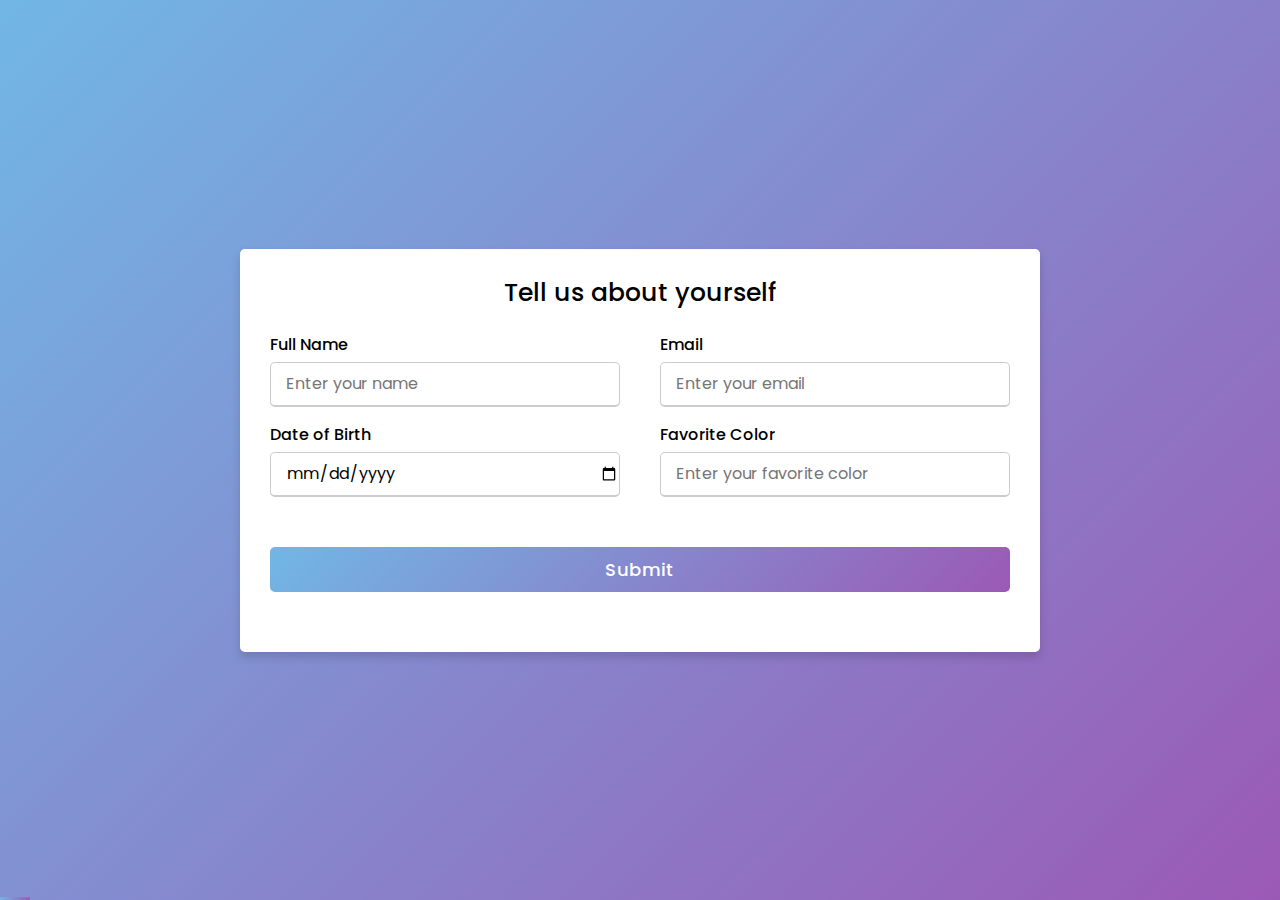
==== index.html @ 4d69f2f3 "Initial Files" ====
<!DOCTYPE html>
<html lang="en" dir="ltr">
  <head>
    <meta charset="UTF-8">
    <link rel="stylesheet" href="./style.css">
     <meta name="viewport" content="width=device-width, initial-scale=1.0">
     
   </head>
<body>

  <div class="container" id="container">
    <div class="title" id='title'>Tell us about yourself</div>
    <span class='title  'id='title2'></span>
    <span class='title  'id='title3'></span>
    <div class="content">
      <div action='result.html' id='form'>
        <div class="user-details">
          <div class="input-box">
            <span class="details">Full Name</span>
            <input
              id="name"
              type="text"
              placeholder="Enter your name" 
              required>
          </div>
          <div class="input-box">
            <span class="details">Email</span>
            <input
              id="email"
              type="text"
              placeholder="Enter your email"
              required>
          </div>
          <div class="input-box">
            <span class="details">Date of Birth</span>
            <input
              id="birthDate"
              type="date"
              placeholder="dd-mm-yyyy"
              value=""
              min="1997-01-01" max="2030-12-31" 
              required>
          </div>
          <div class="input-box">
            <span class="details">Favorite Color</span>
            <input
              id="color"
              type="text"
              placeholder="Enter your favorite color"
              required>
          </div>
        </div>
        <div class="button" id="button">
          <input type="submit" value="Submit" >
        </div>
      </div>
    </div>
  </div>

  <!-- SCRIPT -->
    <script src="./script.js"></script>
</body>
</html>
---- style.css ----
@import url('https://fonts.googleapis.com/css2?family=Poppins:wght@200;300;400;500;600;700&display=swap');

*{
  margin: 0;
  padding: 0;
  box-sizing: border-box;
  font-family: 'Poppins',sans-serif;
}
body{
  height: 100vh;
  display: flex;
  justify-content: center;
  align-items: center;
  padding: 10px;
  background: linear-gradient(135deg, #71b7e6, #9b59b6);
}
.container{
  max-width: 800px;
  width: 100%;
  background-color: #fff;
  padding: 25px 30px;
  border-radius: 5px;
  box-shadow: 0 5px 10px rgba(0,0,0,0.15);
}
.container .title{
  font-size: 25px;
  font-weight: 500;
  /*position: relative;*/
  text-align: center;

}

.container #title2 {
  font-size: 20px;
  font-weight: 500;
  /*position: relative;*/
  text-align: center;
  display: flex;
  justify-content: center;

}


.container #title3 {
  font-size: 17px;
  font-weight: 500;
  /*position: relative;*/
  text-align: center;
  display: flex;
  justify-content: center;

}


.container .title::before{
  content: "";
  position: absolute;
  left: 0;
  bottom: 0;
  height: 3px;
  width: 30px;
  border-radius: 5px;
  background: linear-gradient(135deg, #71b7e6, #9b59b6);
}

 table, th, td {
  border: 1px solid black;
  border-collapse: collapse;
  padding: 15px;
  table-layout:fixed;
  width:100%;
}

table td {
  border: solid 1px #666;
  width: 110px;
  word-wrap: break-word;
}

.content div .user-details{
  display: flex;
  flex-wrap: wrap;
  justify-content: space-between;
  margin: 20px 0 12px 0;
}
div .user-details .input-box{
  margin-bottom: 15px;
  width: calc(100% / 2 - 20px);
}
div .input-box span.details{
  display: block;
  font-weight: 500;
  margin-bottom: 5px;
}
.user-details .input-box input{
  height: 45px;
  width: 100%;
  outline: none;
  font-size: 16px;
  border-radius: 5px;
  padding-left: 15px;
  border: 1px solid #ccc;
  border-bottom-width: 2px;
  transition: all 0.3s ease;
}
.user-details .input-box input:focus,
.user-details .input-box input:valid{
  border-color: #9b59b6;
}
 
 div .button{
   height: 45px;
   margin: 35px 0
 }
 div .button input{
   height: 100%;
   width: 100%;
   border-radius: 5px;
   border: none;
   color: #fff;
   font-size: 18px;
   font-weight: 500;
   letter-spacing: 1px;
   cursor: pointer;
   transition: all 0.3s ease;
   background: linear-gradient(135deg, #71b7e6, #9b59b6);
 }
 div .button input:hover{
  /* transdiv: scale(0.99); */
  background: linear-gradient(-135deg, #71b7e6, #9b59b6);
  }
 @media(max-width: 584px){
 .container{
  max-width: 100%;
}
div .user-details .input-box{
    margin-bottom: 15px;
    width: 100%;
  }
  div .category{
    width: 100%;
  }
  .content div .user-details{
    max-height: 300px;
    overflow-y: scroll;
  }
  .user-details::-webkit-scrollbar{
    width: 5px;
  }
  }
  @media(max-width: 459px){
  .container .content .category{
    flex-direction: column;
  }
}
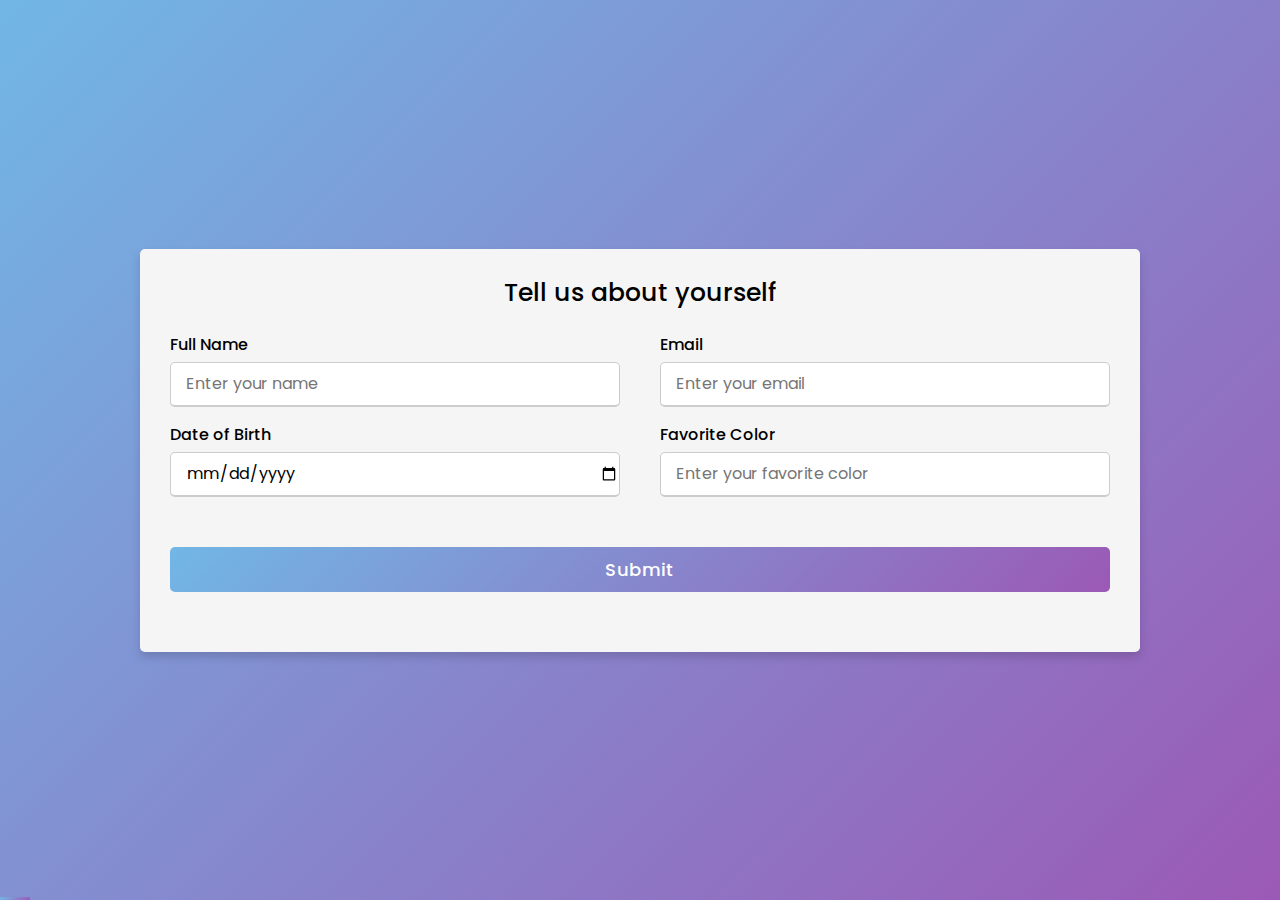
==== commit 565a530d: "Updating the index.html" ====
--- a/index.html
+++ b/index.html
@@ -4,7 +4,7 @@
     <meta charset="UTF-8">
     <link rel="stylesheet" href="./style.css">
      <meta name="viewport" content="width=device-width, initial-scale=1.0">
-     
+     <title>Simple User's Information</title>
    </head>
 <body>
 
@@ -37,8 +37,7 @@
               id="birthDate"
               type="date"
               placeholder="dd-mm-yyyy"
-              value=""
-              min="1997-01-01" max="2030-12-31" 
+              value="" 
               required>
           </div>
           <div class="input-box">
--- a/style.css
+++ b/style.css
@@ -15,9 +15,9 @@
   background: linear-gradient(135deg, #71b7e6, #9b59b6);
 }
 .container{
-  max-width: 800px;
+  max-width: 1000px;
   width: 100%;
-  background-color: #fff;
+  background-color: whitesmoke;
   padding: 25px 30px;
   border-radius: 5px;
   box-shadow: 0 5px 10px rgba(0,0,0,0.15);
@@ -129,6 +129,13 @@
   /* transdiv: scale(0.99); */
   background: linear-gradient(-135deg, #71b7e6, #9b59b6);
   }
+
+#remail {
+  cursor: pointer;
+  text-decoration: underline;
+  color: blue;
+}
+
  @media(max-width: 584px){
  .container{
   max-width: 100%;
